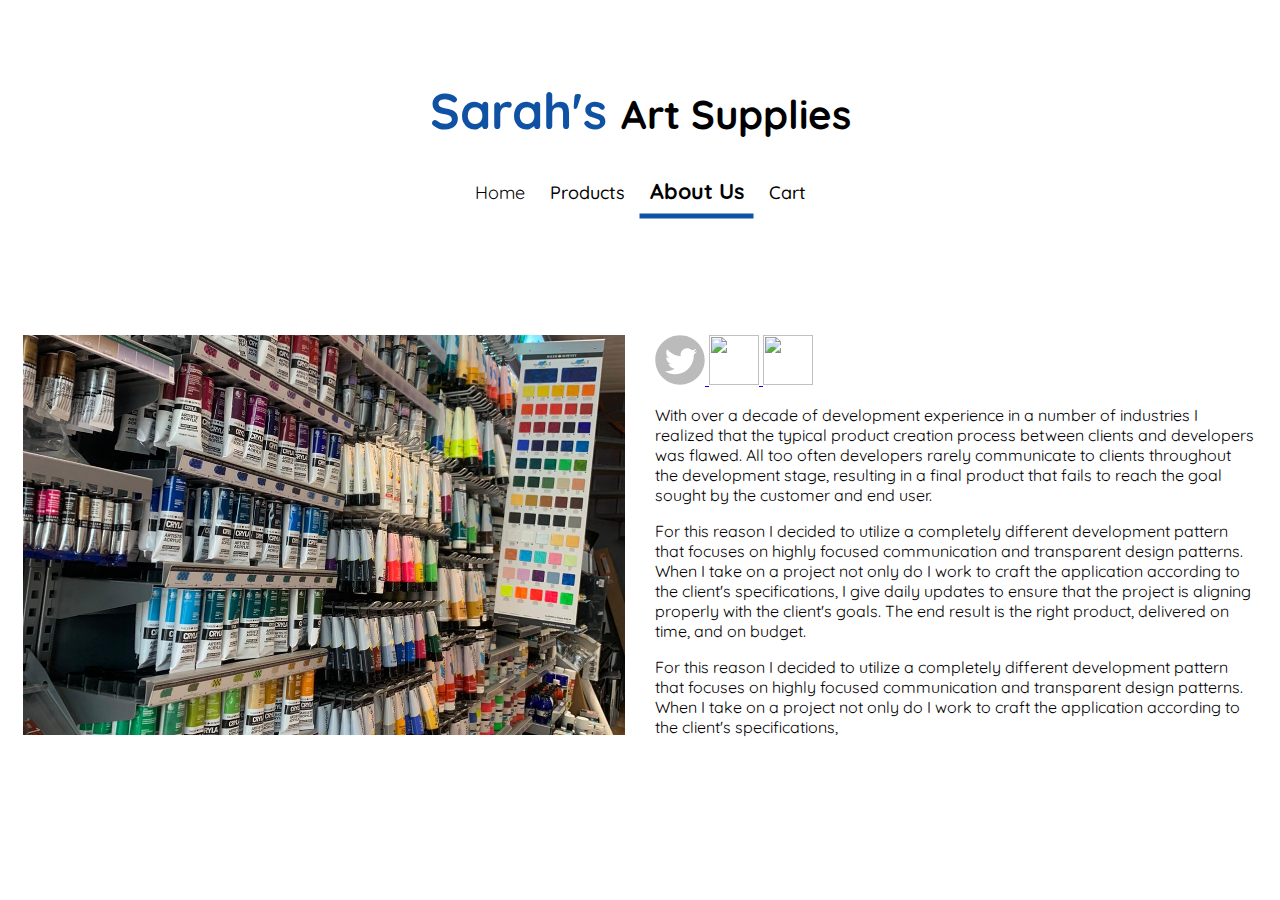
==== aboutus.html @ 5b02ff19 "First commit" ====
<html>

<head>
  <title>About us</title>
  <link rel="stylesheet" href="styles.css">
  <link href="https://fonts.googleapis.com/css2?family=Quicksand:wght@500&display=swap" rel="stylesheet">
    </head>


      <body>

        <div class="header">
          <div class="centerText">
            <h1> <span style="font-size:50px; color: rgba(15,82,164,1);">  Sarah's </span> Art Supplies </h1>

            </div>
            <div class="centerText navigation">
              <a class="active" href="home.html">Home</a>
              <a class="nav" href="products.html">Products</a>
              <a class="nav-active" href="aboutus.html">About Us</a>
              <a class="nav" href="cart.html">Cart</a>
              </div>

          </div>
          <div class="two-col-grid">
              <div class="item">
                  <div class="item-img" style="background-image:url(resource/aboutus.jpeg); height: 400px;"></div>
              </div>
              <div class="item">
                  <a href="https://www.google.com">
                      <img class="item-icon" src="resource/twitter-circle.svg" style="height: 50px; width: 50px;">
                  </a>
                  <a href="https://www.google.com">
                      <img class="item-icon" src="source/facebook-circle.svg" style="height: 50px; width: 50px;">
                  </a>
                  <a href="https://www.google.com">
                      <img class="item-icon" src="source/instagram-circle.svg" style="height: 50px; width: 50px;">
                  </a>

                  <p>With over a decade of development experience in a number of industries I realized that the typical product creation
                      process between clients and developers was flawed. All too often developers rarely communicate to clients throughout
                      the development stage, resulting in a final product that fails to reach the goal sought by the customer and end
                      user.
                    </p>

                    <p>For this reason I decided to utilize a completely different development pattern that focuses on highly focused
                      communication and transparent design patterns. When I take on a project not only do I work to craft the application
                      according to the client's specifications, I give daily updates to ensure that the project is aligning properly
                      with the client's goals. The end result is the right product, delivered on time, and on budget.</p>

                      <p>For this reason I decided to utilize a completely different development pattern that focuses on highly focused
                          communication and transparent design patterns. When I take on a project not only do I work to craft the application
                          according to the client's specifications, </p>
              </div>
          </div>
</body>

</html>
---- styles.css ----
body {
  font-family: "Quicksand",sans-serif;
}


.centerText{
  position: absolute;
  top: 50%;
  left: 50%;
transform: translate(-50%,-50%);
transition: 1s;
}

.navigation{
  margin-top: 80px;
  font-size: large;
}

.navigation a{
  color:black;
  text-decoration: none;
  padding:10px;
}

.nav-active{
  transition: 0.5s;
  border-bottom: solid rgba(15,82,164,1) 5px;
  font-size: larger;
  font-weight: 800;
}

.nav {
  font-weight: 500;
}

.nav:hover{
  transition: 0.5s;
  border-bottom: solid rgba(15,82,164,1) 5px;
  font-size: larger;
  font-weight: 800;

}

.header {
  position:relative;
  text-align: center;
  margin-bottom: 180px;
  margin-top: 80px;
}

.header {
  padding: 30px;
  text-align: center;
  color: black;
  font-size: 20px;
}

.grid {
    display: grid;
    grid-template-columns: 1fr 1fr 1fr;
}

.item {
    position: relative;
    padding: 15px;
    overflow: hidden;
}

.item:hover {
    transition: 0.5s;
    filter: brightness(70%);
}

.item-img {
    background-size: cover;
    background-position: center;
    background-repeat: no-repeat;
    height: 300px;
    width: 100%;
}

.item-text {
    position: absolute;
    top: 0;
    display: flex;
    flex-direction: column;
    justify-content: center;
    align-items: center;
    height: 100%;
    text-align: center;
    padding-left: 100px;
    padding-right: 100px;
    color: transparent;
    font-size: x-large;
    overflow: hidden;
}

.item-text:hover{
    color: black;
    font-weight: 600;
    filter: brightness(100%);
    background: rgb(15,82,164);
    background: linear-gradient(40deg, rgba(15,82,164,1) 0%, rgba(51,217,212,1) 76%);
}

.item-icon:hover {
    transform: scale(1.2);
}

.two-col-grid {
    display: grid;
    grid-template-columns: 1fr 1fr;
}

.centerHeading {
    text-align: center;
    transition: 1s;
}

.centerHeading:hover {
    transform: scale(1.5);
}
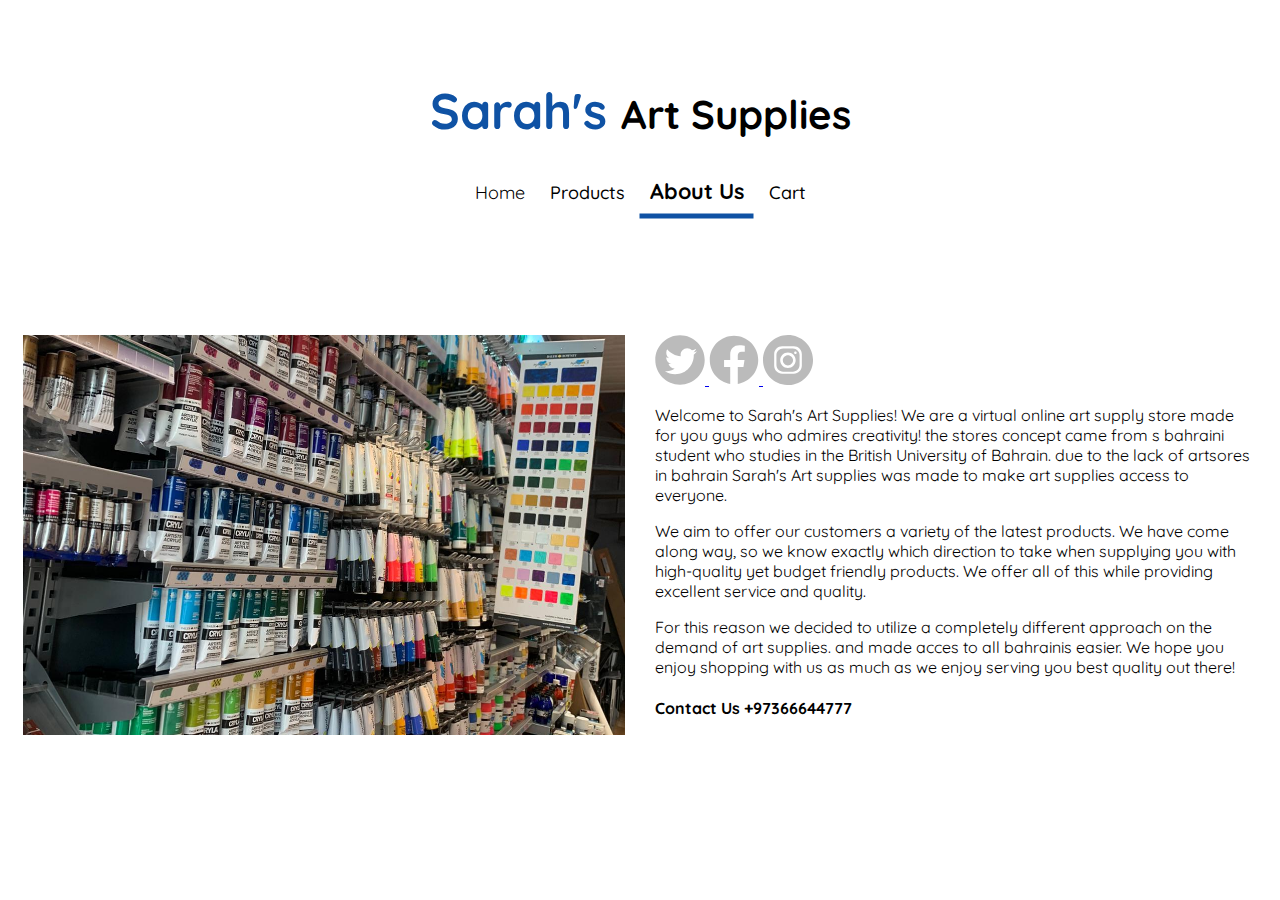
==== commit 9865b45d: "final touches" ====
--- a/aboutus.html
+++ b/aboutus.html
@@ -27,30 +27,32 @@
                   <div class="item-img" style="background-image:url(resource/aboutus.jpeg); height: 400px;"></div>
               </div>
               <div class="item">
-                  <a href="https://www.google.com">
+                  <a href="https://www.twitter.com">
                       <img class="item-icon" src="resource/twitter-circle.svg" style="height: 50px; width: 50px;">
                   </a>
-                  <a href="https://www.google.com">
-                      <img class="item-icon" src="source/facebook-circle.svg" style="height: 50px; width: 50px;">
+                  <a href="https://www.facebook.com">
+                      <img class="item-icon" src="resource/facebook-circle.svg" style="height: 50px; width: 50px;">
                   </a>
-                  <a href="https://www.google.com">
-                      <img class="item-icon" src="source/instagram-circle.svg" style="height: 50px; width: 50px;">
+                  <a href="https://www.instagram.com/home">
+                      <img class="item-icon" src="resource/instagram-circle.svg" style="height: 50px; width: 50px;">
                   </a>
 
-                  <p>With over a decade of development experience in a number of industries I realized that the typical product creation
-                      process between clients and developers was flawed. All too often developers rarely communicate to clients throughout
-                      the development stage, resulting in a final product that fails to reach the goal sought by the customer and end
-                      user.
+                  <p>Welcome to Sarah's Art Supplies! We are a  virtual online art supply store made for you guys who admires creativity!
+                    the stores concept came from s bahraini student who studies in the British University of Bahrain.
+                    due to the lack of artsores in bahrain Sarah's Art supplies was made to make art supplies access to everyone.
                     </p>
 
-                    <p>For this reason I decided to utilize a completely different development pattern that focuses on highly focused
-                      communication and transparent design patterns. When I take on a project not only do I work to craft the application
-                      according to the client's specifications, I give daily updates to ensure that the project is aligning properly
-                      with the client's goals. The end result is the right product, delivered on time, and on budget.</p>
+                    <p> We aim to offer our customers a variety of the latest products.
+                       We have come along way, so we know exactly which direction to take when supplying you with high-quality
+                        yet budget friendly products. We offer all of this while providing excellent service and quality.
+                  </p>
 
-                      <p>For this reason I decided to utilize a completely different development pattern that focuses on highly focused
-                          communication and transparent design patterns. When I take on a project not only do I work to craft the application
-                          according to the client's specifications, </p>
+                      <p>    For this reason we decided to utilize a completely different approach on the demand of art supplies.
+                        and made acces to all bahrainis easier. We hope you enjoy shopping with us as much as we enjoy serving you <thead>
+                          best quality out there!
+                        </thead> </p>
+
+                        <h4> Contact Us +97366644777 <h4>
               </div>
           </div>
 </body>
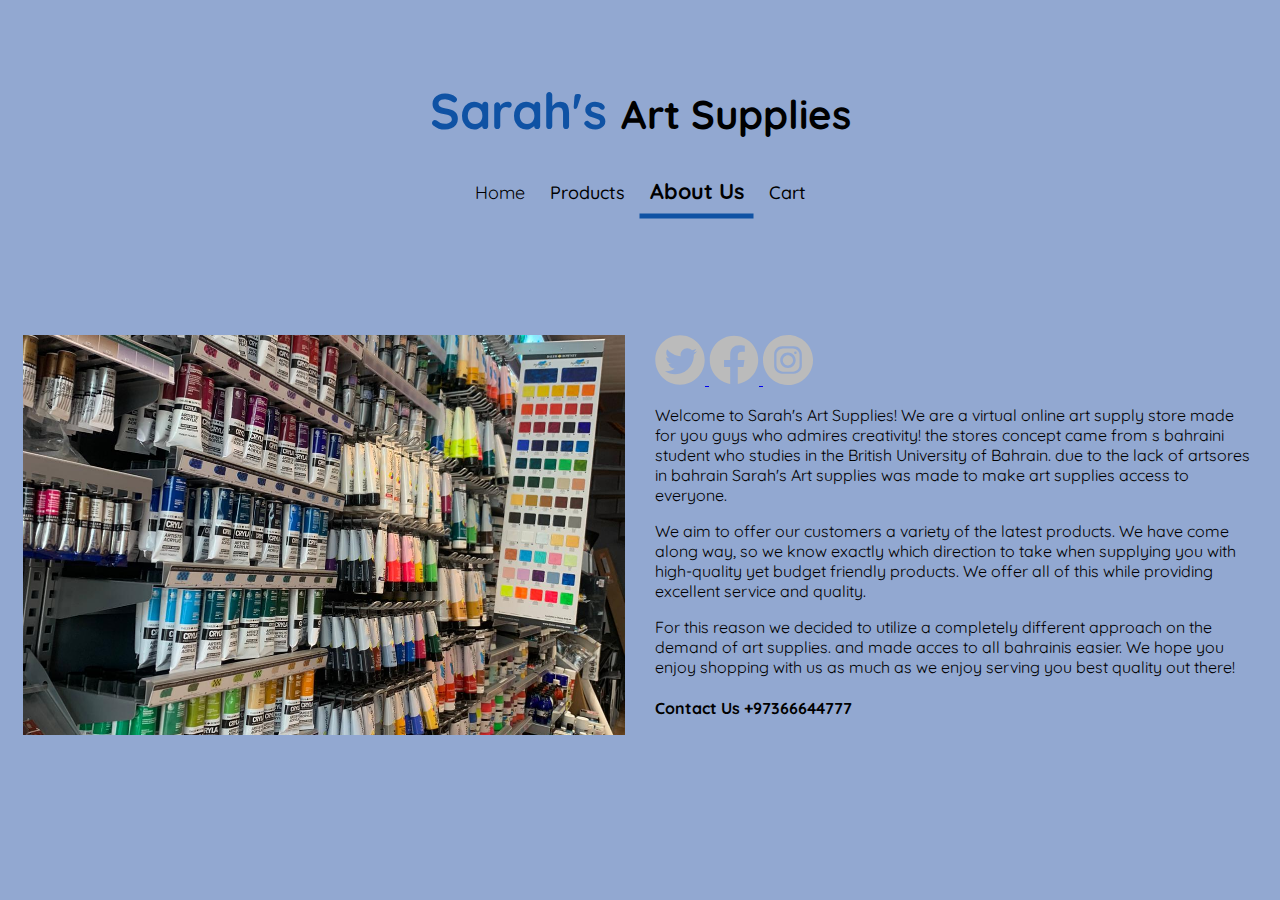
==== commit aa9e462c: "added docotype bedore html" ====
--- a/aboutus.html
+++ b/aboutus.html
@@ -1,8 +1,10 @@
+<!DOCTYPE html>
 <html>
 
 <head>
   <title>About us</title>
   <link rel="stylesheet" href="styles.css">
+    <link rel="stylesheet" href="styles2.css">
   <link href="https://fonts.googleapis.com/css2?family=Quicksand:wght@500&display=swap" rel="stylesheet">
     </head>
 
@@ -15,7 +17,7 @@
 
             </div>
             <div class="centerText navigation">
-              <a class="active" href="home.html">Home</a>
+              <a class="active" href="index.html">Home</a>
               <a class="nav" href="products.html">Products</a>
               <a class="nav-active" href="aboutus.html">About Us</a>
               <a class="nav" href="cart.html">Cart</a>
--- a/styles2.css
+++ b/styles2.css
@@ -0,0 +1 @@
+body {background-color: #92a8d1;}
